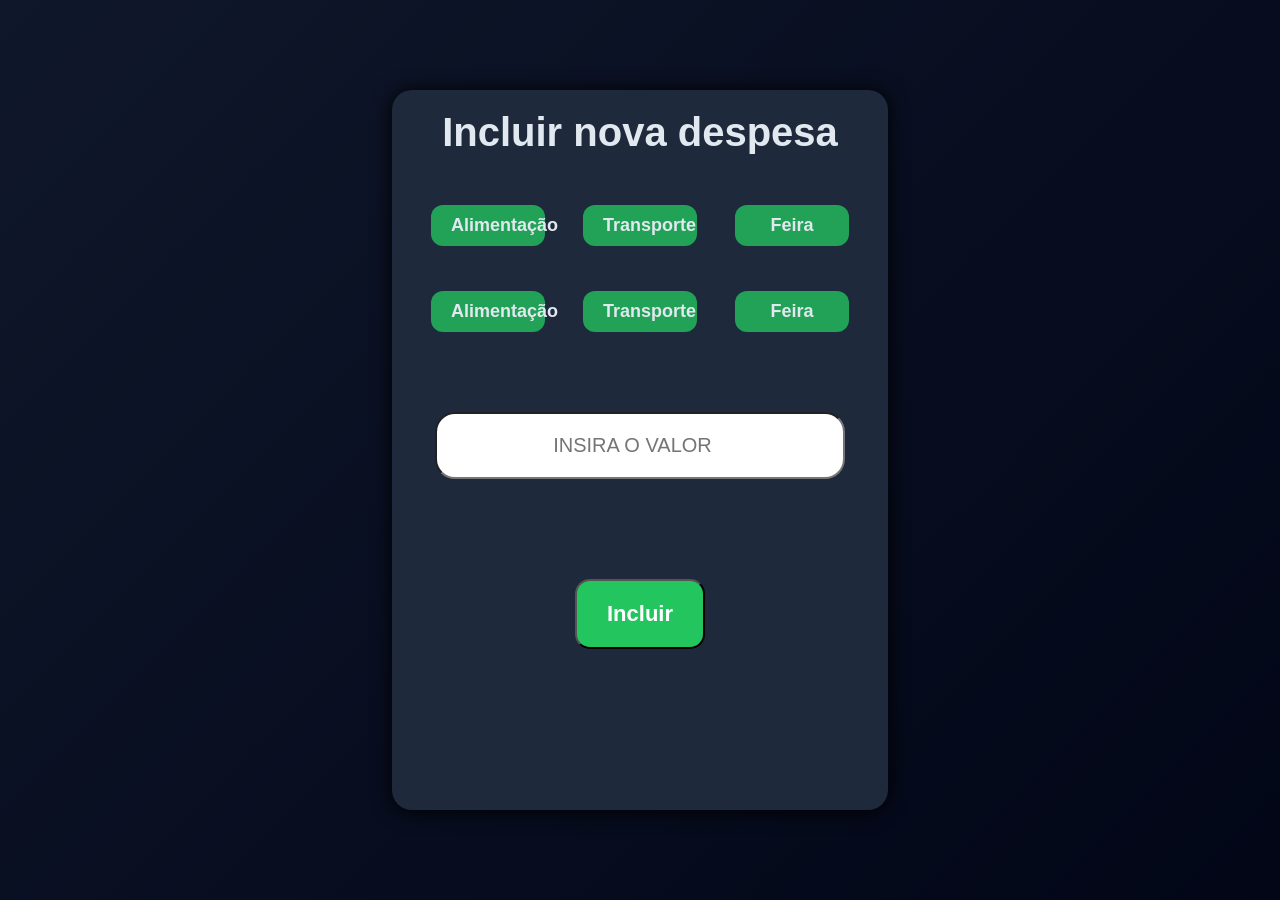
==== despesas.html @ e0ca1b05 "criação da segunda pagina do site" ====
<!DOCTYPE html>
<html lang="pt-br">

<head>
    <meta charset="UTF-8">
    <meta name="viewport" content="width=device-width, initial-scale=1.0">
    <title>Incluir Despesas</title>
    <link rel="stylesheet" href="style.css">
</head>

<body id="tela-novas-despesas">

    <main id="tela-novo">

        <div id="titulo-tela-novo">
            Incluir nova despesa
        </div>

        <div class="caixa-tipo">
            <div class="tipo-despesa">Alimentação</div>
            <div class="tipo-despesa">Transporte</div>
            <div class="tipo-despesa">Feira</div>
        </div>

        <div class="caixa-tipo">
            <div class="tipo-despesa">Alimentação</div>
            <div class="tipo-despesa">Transporte</div>
            <div class="tipo-despesa">Feira</div>
        </div>

        <div id="valor">
            <input id="input-valor" type="Number" placeholder="INSIRA O VALOR">
        </div>

        <div id="botao-tela-novo">
            <button id="botao-novo" onclick="window.location.href = 'index.html'">Incluir</button>
        </div>

    </main>

</body>

</html>
---- style.css ----
*{
    margin: 0px;
    padding: 0px;
    box-sizing: border-box;
    font-family: 'Inter', sans-serif;
}

/* TELA PRINCIPAL */

body{
    background: linear-gradient(135deg, #0f172a, #020617);
    color: #e2e8f0;
    padding: 20px;
}

/* TITULO DO SITE */

main #titulo{
    font-size: 24px;
    margin-bottom: 30px;
    font-weight: 600;      
}

/* CAIXINHAS DE INFORMAÇÃO COMO SALDO E VALOR TOTAL */

main #caixa-info{
    display: flex;
    gap: 20px;
    justify-content: space-between;
    flex-wrap: wrap;
}

/* INFORMAÇÕES DENTRO DA CAIXINHA DE INFORMAÇÃOS */

main .info{
    background: #1e293b;
    padding: 25px;
    border-radius: 16px;
    width: 280px;
    box-shadow: 0 10px 25px rgba(0,0,0,0.3);
    transition: 0.3s;
    font-size: 20px;
    text-align: center;
    margin-top: 20px;
}

/* ANIMAÇÃO DENTRO DA CAIXINHA */

.info{
    transform: translateY(-5px);
}

/* TEXTOS DA INFORMAÇÃPO */

.info p{
    margin-bottom: 30px;
}

/* CAIXA DE DESPESA */

main #caixa-despesas{
    background: #1e293b;
    margin-top: 30px;
    padding: 25px;
    border-radius: 16px;
    box-shadow: 0 10px 25px rgba(0,0,0,0.3);
}

/* INFORMAÇÕES DENTRO DA CAIXA DE DESPESA */

#caixa-despesas .despesas{
    font-size: 25px;
    margin-top: 20px;
    margin-left: 20px;
}

.despesas p{
    margin: 10px 0;
    font-size: 20px;
    display: flex;
    justify-content: space-between;
    border-bottom: 1px solid #334155;
    padding-bottom: 5px;

}

/* CAIXINHA DE BOTAO */

main #botao{
    display: flex;
    justify-content: center;
    align-items: center;
}

/* BUTTON */

#caixa-despesas button{
    padding: 12px 20px;
    border: none;
    border-radius: 10px;
    background: #22c55e;
    color: white;
    font-weight: bold;
    cursor: pointer;
    transition: 0.3s;
    margin-top: 20px;
    font-size: 15px;
}

/* ANIMAÇÃO AO PASSAR O MOUSE POR CIMA DO BOTAO */

button:hover {
    background: #16a34a;
}

/* ------------------------- PAGINA DE INCLUIR DESPESAS -------------------------*/

#tela-novas-despesas{
    display: flex;
    align-items: center;
    justify-content: center;
    height: 100vh;
}

#titulo-tela-novo{
    font-size: 40px;
    text-align: center;
    font-weight: 600;
    margin-bottom: 50px;
}

body #tela-novo{
    background-color: #1e293b;
    width: 40%;
    height: 80vh;
    border-radius: 20px;
    box-shadow: 0px 1px 20px black;
    box-sizing: border-box;
    padding: 20px;
}

main .caixa-tipo{
    display: flex;
    justify-content: space-around;
    margin-top: 15px;
}

.caixa-tipo .tipo-despesa{
    background-color: #22c55ec7;
    padding: 10px 20px;
    border-radius: 12px;
    font-weight: bold;
    font-size: 18px;
    width: 25%;
    text-align: center;
    margin-bottom: 30px;
    cursor: pointer;
}

main #input-valor{
    width: 90%;
    margin: 50px auto;
    display: block;
    border-radius: 20px;
    text-align: center;
    box-sizing: border-box;
    font-size: 20px;
    padding: 20px;
}

main #botao-tela-novo{
    text-align: center;
}

#botao-tela-novo #botao-novo{
    padding: 20px 30px;
    border-radius: 15px;
    box-sizing: border-box;
    font-size: 22px;
    background-color: #22c55e;
    color: white;
    font-weight: bold;
    margin-top: 50px;
    cursor: pointer;
}
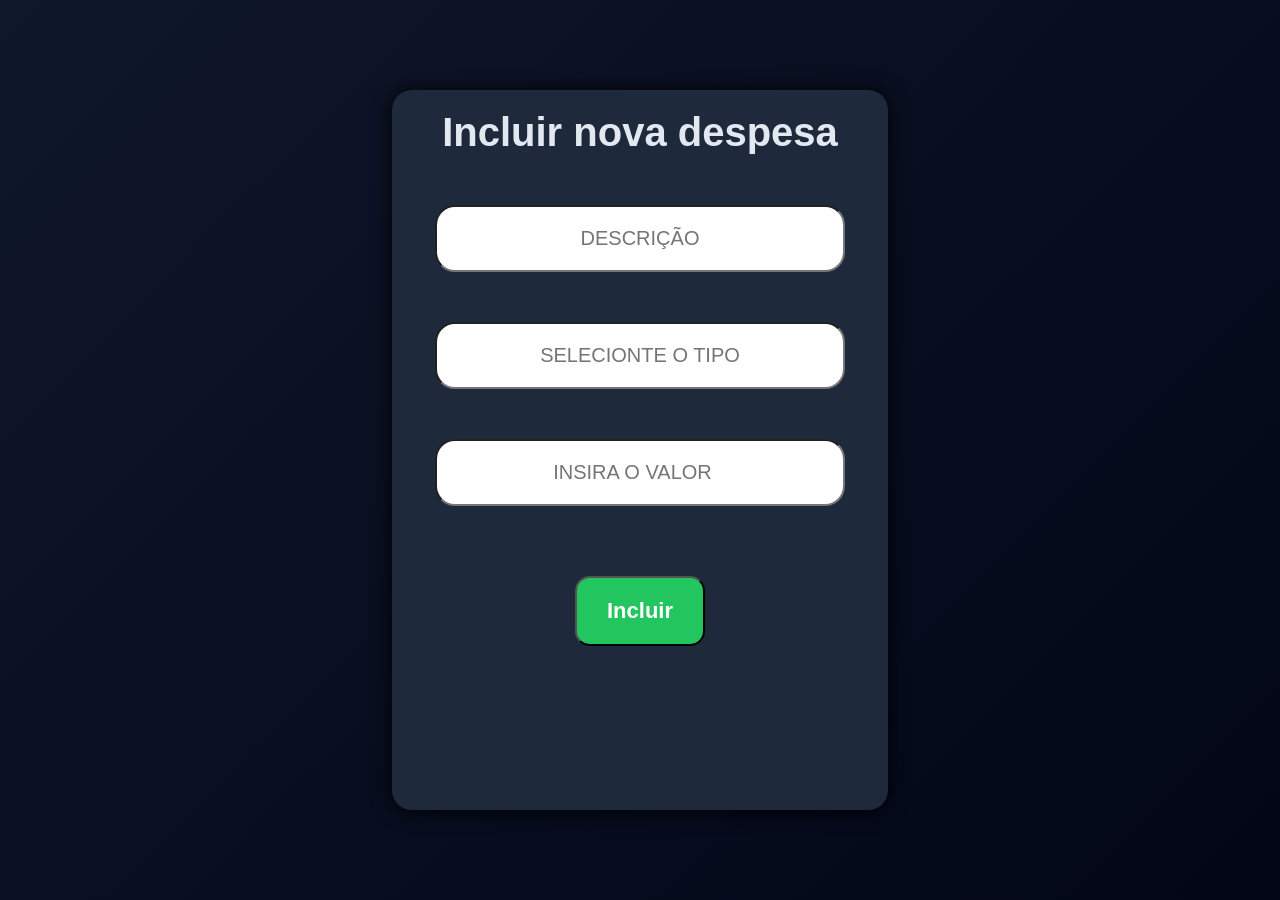
==== commit f3d8dd66: "ajustes na segunda tela, mudança pra formulario" ====
--- a/despesas.html
+++ b/despesas.html
@@ -16,19 +16,9 @@
             Incluir nova despesa
         </div>
 
-        <div class="caixa-tipo">
-            <div class="tipo-despesa">Alimentação</div>
-            <div class="tipo-despesa">Transporte</div>
-            <div class="tipo-despesa">Feira</div>
-        </div>
-
-        <div class="caixa-tipo">
-            <div class="tipo-despesa">Alimentação</div>
-            <div class="tipo-despesa">Transporte</div>
-            <div class="tipo-despesa">Feira</div>
-        </div>
-
         <div id="valor">
+            <input id="input-valor" type="text" placeholder="DESCRIÇÃO">
+            <input id="input-valor" type="text" placeholder="SELECIONTE O TIPO">
             <input id="input-valor" type="Number" placeholder="INSIRA O VALOR">
         </div>
 
--- a/style.css
+++ b/style.css
@@ -180,6 +180,6 @@
     background-color: #22c55e;
     color: white;
     font-weight: bold;
-    margin-top: 50px;
+    margin-top: 20px;
     cursor: pointer;
 }
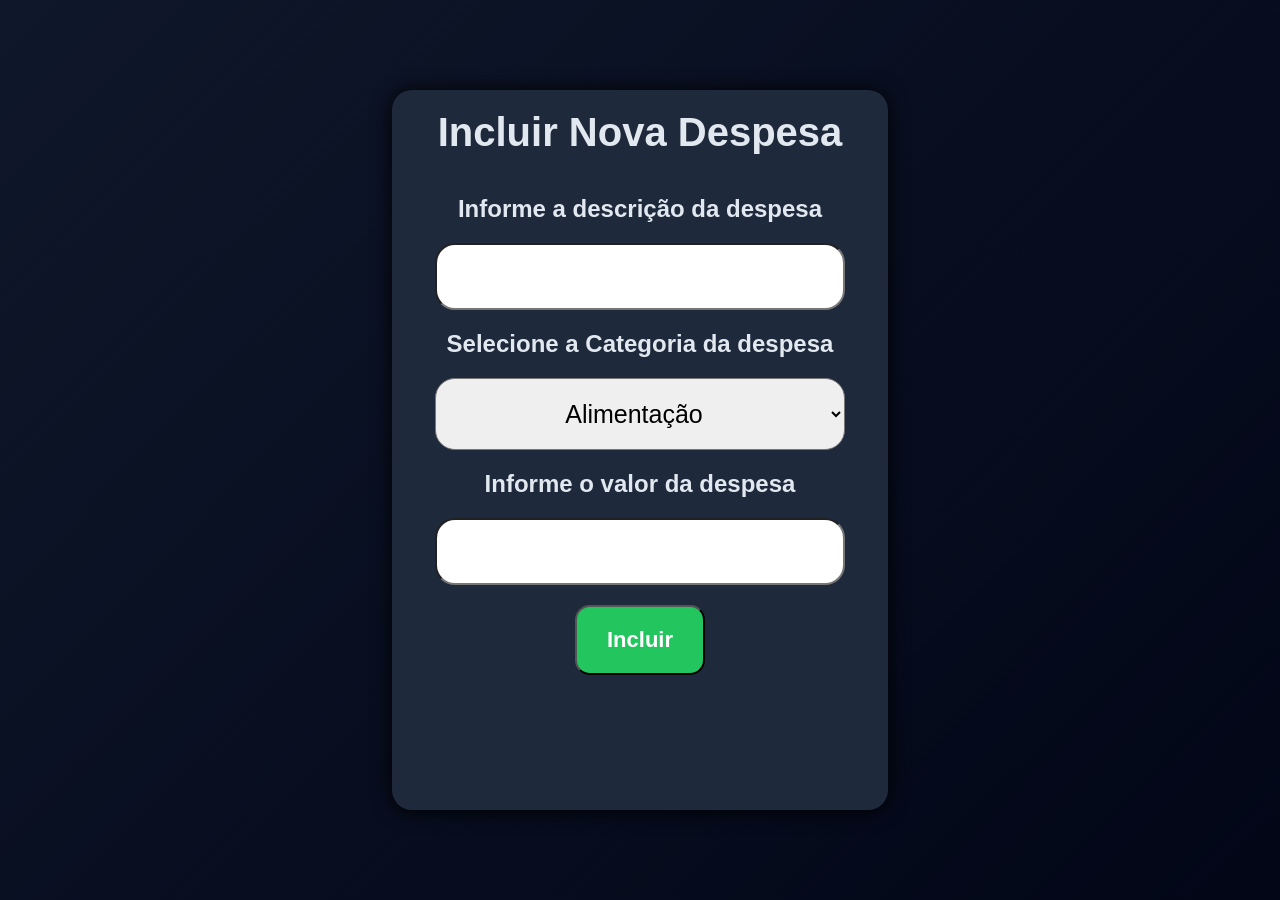
==== commit 41d3b75d: "melhorias no site" ====
--- a/despesas.html
+++ b/despesas.html
@@ -12,14 +12,29 @@
 
     <main id="tela-novo">
 
-        <div id="titulo-tela-novo">
-            Incluir nova despesa
-        </div>
+        <div id="titulo-tela-novo">Incluir Nova Despesa</div>
 
         <div id="valor">
-            <input id="input-valor" type="text" placeholder="DESCRIÇÃO">
-            <input id="input-valor" type="text" placeholder="SELECIONTE O TIPO">
-            <input id="input-valor" type="Number" placeholder="INSIRA O VALOR">
+
+            <h2>Informe a descrição da despesa</h2>
+            <input id="input-descricao" type="text">
+
+            <div id="selecao-categoria">
+
+                <h2>Selecione a Categoria da despesa</h2>
+                <select name="categoria" id="selecaoCategoria">
+                    <option value="alimentacao">Alimentação</option>
+                    <option value="transporte">Transporte</option>
+                    <option value="feira">Feira</option>
+                    <option value="outros">Outros</option>
+                </select>
+
+
+            </div>
+
+            <h2>Informe o valor da despesa</h2>
+            <input id="input-valor" type="Number">
+
         </div>
 
         <div id="botao-tela-novo">
--- a/style.css
+++ b/style.css
@@ -16,7 +16,7 @@
 /* TITULO DO SITE */
 
 main #titulo{
-    font-size: 24px;
+    font-size: 20px;
     margin-bottom: 30px;
     font-weight: 600;      
 }
@@ -126,7 +126,7 @@
     font-size: 40px;
     text-align: center;
     font-weight: 600;
-    margin-bottom: 50px;
+    margin-bottom: 40px;
 }
 
 body #tela-novo{
@@ -157,15 +157,45 @@
     cursor: pointer;
 }
 
+#selecao-categoria{
+    text-align: center;
+    margin-top: 20px;
+    margin-bottom: 20px;
+}
+
+#selecao-categoria select{
+    margin-top: 20px;
+    width: 90%;
+    text-align: center;
+    padding: 20px;
+    border-radius: 20px;
+    font-size: 25px;
+}
+
+main #input-descricao{
+    width: 90%;
+    margin: 20px auto;
+    display: block;
+    border-radius: 20px;
+    text-align: center;
+    box-sizing: border-box;
+    font-size: 20px;
+    padding: 20px;
+}
+
 main #input-valor{
     width: 90%;
-    margin: 50px auto;
+    margin: 20px auto;
     display: block;
     border-radius: 20px;
     text-align: center;
     box-sizing: border-box;
     font-size: 20px;
     padding: 20px;
+}
+
+h2{
+    text-align: center;
 }
 
 main #botao-tela-novo{
@@ -180,6 +210,5 @@
     background-color: #22c55e;
     color: white;
     font-weight: bold;
-    margin-top: 20px;
     cursor: pointer;
 }
